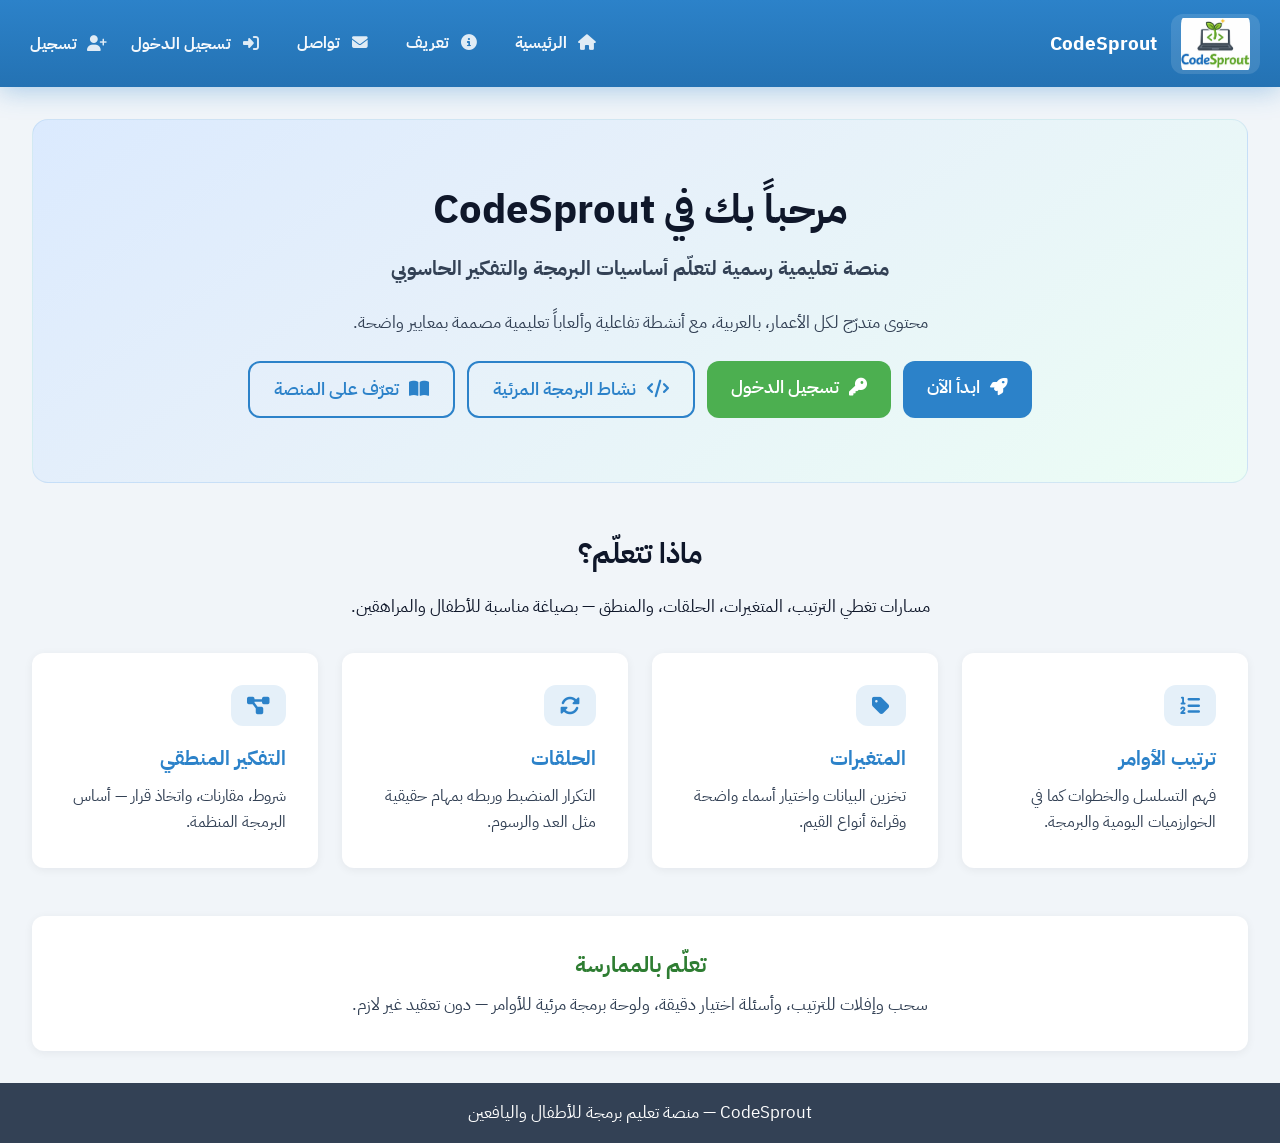
==== index.html @ e9414e95 "أول رفع" ====
<!DOCTYPE html>
<html lang="ar" dir="rtl">
<head>
    <meta charset="UTF-8">
    <meta name="viewport" content="width=device-width, initial-scale=1.0">
    <title>CodeSprout - تعلم البرمجة</title>
    <link rel="preconnect" href="https://fonts.googleapis.com">
    <link rel="preconnect" href="https://fonts.gstatic.com" crossorigin>
    <link href="https://fonts.googleapis.com/css2?family=IBM+Plex+Sans+Arabic:wght@300;400;600;700&display=swap" rel="stylesheet">
    <link rel="stylesheet" href="https://cdnjs.cloudflare.com/ajax/libs/font-awesome/6.5.1/css/all.min.css" crossorigin="anonymous" referrerpolicy="no-referrer" />
    <link rel="stylesheet" href="static/css/style.css">
</head>
<body>
    <header class="main-header main-header--primary">
        <div class="header-content header-content--wide">
            <a href="index.html" class="logo-link">
                <img src="static/assets/images/Logo.jpg" alt="CodeSprout" class="logo-img logo-img--full" width="180" height="56">
                <span class="logo-text"><span class="logo-code">Code</span><span class="logo-sprout">Sprout</span></span>
            </a>
            <button type="button" class="nav-toggle" id="nav-toggle" aria-label="فتح وإغلاق القائمة" aria-expanded="false" aria-controls="main-nav-drawer">
                <i class="fa-solid fa-bars" aria-hidden="true"></i>
            </button>
            <div class="nav-backdrop" id="nav-backdrop" hidden></div>
            <nav class="main-nav main-nav--bold" id="main-nav-drawer">
                <a href="index.html"><i class="fa-solid fa-house fa-fw"></i> الرئيسية</a>
                <a href="about.html"><i class="fa-solid fa-circle-info fa-fw"></i> تعريف</a>
                <a href="contact.html"><i class="fa-solid fa-envelope fa-fw"></i> تواصل</a>
                <span id="nav-guest">
                    <a href="login.html"><i class="fa-solid fa-right-to-bracket fa-fw"></i> تسجيل الدخول</a>
                    <a href="register.html"><i class="fa-solid fa-user-plus fa-fw"></i> تسجيل</a>
                </span>
                <span id="nav-user" class="hidden">
                    <a href="admin.html" id="nav-admin" class="hidden"><i class="fa-solid fa-chart-pie fa-fw"></i> لوحة الإدارة</a>
                    <a href="dashboard.html"><i class="fa-solid fa-gauge-high fa-fw"></i> لوحة التحكم</a>
                    <a href="play.html"><i class="fa-solid fa-shapes fa-fw"></i> نشاط مرئي</a>
                    <a href="games.html"><i class="fa-solid fa-layer-group fa-fw"></i> مكتبة الألعاب</a>
                    <a href="analytics.html"><i class="fa-solid fa-chart-line fa-fw"></i> التحليل</a>
                    <a href="suggestions.html"><i class="fa-solid fa-lightbulb fa-fw"></i> اقتراحات</a>
                    <a href="#" id="logout-link"><i class="fa-solid fa-right-from-bracket fa-fw"></i> خروج</a>
                </span>
            </nav>
        </div>
    </header>
    <main class="main-content main-content--wide">
        <div id="flash-messages"></div>
        <section class="hero hero--official">
            <div class="hero-content">
                <h1 class="hero-title">مرحباً بك في CodeSprout</h1>
                <p class="hero-desc">منصة تعليمية رسمية لتعلّم أساسيات البرمجة والتفكير الحاسوبي</p>
                <p class="hero-lead fw-normal">محتوى متدرّج لكل الأعمار، بالعربية، مع أنشطة تفاعلية وألعاباً تعليمية مصممة بمعايير واضحة.</p>
                <div class="hero-buttons">
                    <a href="register.html" class="btn btn-primary"><i class="fa-solid fa-rocket"></i> ابدأ الآن</a>
                    <a href="login.html" class="btn btn-secondary"><i class="fa-solid fa-key"></i> تسجيل الدخول</a>
                    <a href="play.html" class="btn btn-outline btn-outline--light"><i class="fa-solid fa-code"></i> نشاط البرمجة المرئية</a>
                    <a href="about.html" class="btn btn-outline btn-outline--light"><i class="fa-solid fa-book-open"></i> تعرّف على المنصة</a>
                </div>
            </div>
        </section>
        <section class="features">
            <h2>ماذا تتعلّم؟</h2>
            <p class="section-sub fw-normal">مسارات تغطي الترتيب، المتغيرات، الحلقات، والمنطق — بصياغة مناسبة للأطفال والمراهقين.</p>
            <div class="features-grid">
                <div class="feature-card">
                    <div class="feature-icon"><i class="fa-solid fa-list-ol"></i></div>
                    <h3>ترتيب الأوامر</h3>
                    <p class="fw-normal">فهم التسلسل والخطوات كما في الخوارزميات اليومية والبرمجة.</p>
                </div>
                <div class="feature-card">
                    <div class="feature-icon"><i class="fa-solid fa-tag"></i></div>
                    <h3>المتغيرات</h3>
                    <p class="fw-normal">تخزين البيانات واختيار أسماء واضحة وقراءة أنواع القيم.</p>
                </div>
                <div class="feature-card">
                    <div class="feature-icon"><i class="fa-solid fa-rotate"></i></div>
                    <h3>الحلقات</h3>
                    <p class="fw-normal">التكرار المنضبط وربطه بمهام حقيقية مثل العد والرسوم.</p>
                </div>
                <div class="feature-card">
                    <div class="feature-icon"><i class="fa-solid fa-diagram-project"></i></div>
                    <h3>التفكير المنطقي</h3>
                    <p class="fw-normal">شروط، مقارنات، واتخاذ قرار — أساس البرمجة المنظمة.</p>
                </div>
            </div>
        </section>
        <section class="cta cta--official">
            <h2>تعلّم بالممارسة</h2>
            <p class="fw-normal">سحب وإفلات للترتيب، وأسئلة اختيار دقيقة، ولوحة برمجة مرئية للأوامر — دون تعقيد غير لازم.</p>
        </section>
    </main>
    <footer class="main-footer">
        <div class="footer-content">
            <span>CodeSprout — منصة تعليم برمجة للأطفال واليافعين</span>
        </div>
    </footer>
    <script>var API = 'http://127.0.0.1:5000';</script>
    <script src="static/js/main.js"></script>
    <script src="static/js/nav.js"></script>
    <script>
        fetch(API+'/api/user',{credentials:'include'}).then(function(r){return r.json();}).then(function(d){
            var g=document.getElementById('nav-guest'),u=document.getElementById('nav-user');
            var adm=document.getElementById('nav-admin');
            if(d.logged_in){g.classList.add('hidden');u.classList.remove('hidden');if(adm){if((d.role||'')==='admin'){adm.classList.remove('hidden');}else{adm.classList.add('hidden');}}}
            else{g.classList.remove('hidden');u.classList.add('hidden');if(adm){adm.classList.add('hidden');}}
        }).catch(function(){});
        document.getElementById('logout-link')&&document.getElementById('logout-link').addEventListener('click',function(e){
            e.preventDefault();
            fetch(API+'/api/logout',{credentials:'include'}).then(function(){window.location.href='index.html';});
        });
    </script>
</body>
</html>
---- static/css/style.css ----
* {
    box-sizing: border-box;
    margin: 0;
    padding: 0;
}

:root {
    --blue: #2C82C9;
    --blue-dark: #2472b3;
    --green: #4CAF50;
    --green-dark: #2e7d32;
    --purple: #9B59B6;
    --orange: #E67E22;
    --gray-100: #f1f5f9;
    --gray-200: #e2e8f0;
    --gray-500: #64748b;
    --gray-700: #334155;
    --gray-900: #0f172a;
    --white: #ffffff;
    --radius: 12px;
    --shadow: 0 2px 10px rgba(15, 23, 42, 0.06);
    --shadow-lg: 0 8px 30px rgba(15, 23, 42, 0.1);
}

body {
    font-family: 'IBM Plex Sans Arabic', 'Segoe UI', Tahoma, sans-serif;
    font-size: 17px;
    font-weight: 400;
    line-height: 1.65;
    color: var(--gray-900);
    background: var(--gray-100);
    min-height: 100vh;
    display: flex;
    flex-direction: column;
}

h1, h2, h3, .fw-bold {
    font-weight: 700;
}

.fw-normal {
    font-weight: 400;
}

.text-muted {
    color: var(--gray-500);
}

.main-header {
    background: linear-gradient(180deg, #2C82C9 0%, #2472b3 100%);
    box-shadow: 0 4px 24px rgba(44, 130, 201, 0.35);
    padding: 0.85rem 1.25rem;
    position: sticky;
    top: 0;
    z-index: 100;
}

.main-header--primary .logo-text,
.main-header--primary .logo-code,
.main-header--primary .logo-sprout {
    color: var(--white);
}

.header-content {
    max-width: 1320px;
    margin: 0 auto;
    display: flex;
    align-items: center;
    justify-content: space-between;
    flex-wrap: wrap;
    gap: 1rem;
}

.header-content--wide {
    max-width: 1440px;
}

.logo-link {
    display: flex;
    align-items: center;
    gap: 0.85rem;
    text-decoration: none;
    color: var(--white);
    font-weight: 700;
    font-size: 1.2rem;
}

.logo-img {
    border-radius: 12px;
    flex-shrink: 0;
}

.logo-img--full {
    width: auto;
    height: auto;
    max-height: 60px;
    max-width: min(240px, 55vw);
    object-fit: contain;
    object-position: center;
    background: rgba(255, 255, 255, 0.12);
    padding: 4px 10px;
}

.logo-text {
    color: inherit;
}

.logo-code {
    color: inherit;
}

.logo-sprout {
    color: #a7f3d0;
}

.main-nav {
    display: flex;
    gap: 0.35rem 1rem;
    flex-wrap: wrap;
    align-items: center;
    justify-content: flex-end;
}

.main-nav--bold a {
    font-weight: 700;
    text-decoration: none;
    color: rgba(255, 255, 255, 0.95);
    font-size: 0.98rem;
    padding: 0.5rem 0.65rem;
    border-radius: 10px;
    transition: background 0.2s, color 0.2s;
}

.main-nav--bold a:hover {
    color: var(--white);
    background: rgba(255, 255, 255, 0.12);
}

.main-nav--bold a i {
    opacity: 0.9;
    margin-left: 0.35rem;
}

.nav-toggle {
    display: none;
    align-items: center;
    justify-content: center;
    width: 2.75rem;
    height: 2.75rem;
    padding: 0;
    border: none;
    border-radius: 12px;
    background: rgba(255, 255, 255, 0.15);
    color: var(--white);
    cursor: pointer;
    flex-shrink: 0;
    transition: background 0.2s;
}

.nav-toggle:hover {
    background: rgba(255, 255, 255, 0.22);
}

.nav-toggle i {
    font-size: 1.35rem;
    pointer-events: none;
}

.nav-backdrop {
    display: none;
    position: fixed;
    inset: 0;
    background: rgba(15, 23, 42, 0.45);
    z-index: 198;
}

.nav-backdrop:not([hidden]) {
    display: block;
}

body.nav-drawer-open {
    overflow: hidden;
}

@media (min-width: 901px) {
    .main-nav {
        position: static !important;
        transform: none !important;
        width: auto !important;
        max-width: none !important;
        height: auto !important;
        flex-direction: row !important;
        align-items: center !important;
        justify-content: flex-end !important;
        padding: 0 !important;
        box-shadow: none !important;
        background: transparent !important;
    }

    .nav-backdrop {
        display: none !important;
    }
}

@media (max-width: 900px) {
    .header-content {
        flex-direction: row;
        flex-wrap: nowrap;
        align-items: center;
    }

    .logo-link {
        justify-content: flex-start;
        flex: 1;
        min-width: 0;
    }

    .nav-toggle {
        display: flex;
        order: 2;
    }

    .main-nav {
        position: fixed;
        top: 0;
        right: 0;
        width: min(90vw, 320px);
        max-width: 100%;
        height: 100vh;
        height: 100dvh;
        margin: 0;
        padding: 4.5rem 1.25rem 2rem;
        flex-direction: column;
        align-items: stretch;
        justify-content: flex-start;
        gap: 0.25rem;
        flex-wrap: nowrap;
        background: linear-gradient(180deg, #2C82C9 0%, #1a5a8a 100%);
        box-shadow: -6px 0 28px rgba(0, 0, 0, 0.2);
        z-index: 200;
        transform: translateX(100%);
        transition: transform 0.28s ease;
        overflow-y: auto;
    }

    .main-nav.nav-open {
        transform: translateX(0);
    }

    .main-nav--bold a {
        padding: 0.65rem 0.75rem;
    }

    .main-nav > span {
        display: flex;
        flex-direction: column;
        gap: 0.2rem;
        width: 100%;
    }

    .notif-wrap {
        position: relative;
        width: 100%;
    }

    .notif-panel {
        left: auto;
        right: 0;
        width: 100%;
    }
}

.main-content {
    flex: 1;
    max-width: 1320px;
    margin: 0 auto;
    padding: clamp(1rem, 3vw, 2rem);
    width: 100%;
}

.main-content--wide {
    max-width: 1440px;
}

@media (max-width: 480px) {
    .logo-img--full {
        max-width: min(200px, 70vw);
        max-height: 52px;
    }
}

.flash-messages {
    margin-bottom: 1.5rem;
}

.flash {
    padding: 1rem 1.5rem;
    border-radius: var(--radius);
    margin-bottom: 0.5rem;
    font-size: 1rem;
}

.flash-success { background: #d1fae5; color: #065f46; }
.flash-error { background: #fee2e2; color: #991b1b; }
.flash-warning { background: #fef3c7; color: #92400e; }
.flash-info { background: #dbeafe; color: #1e40af; }

.main-footer {
    background: var(--gray-700);
    color: var(--white);
    text-align: center;
    padding: 1rem 2rem;
    margin-top: auto;
}

.hero {
    text-align: center;
    padding: clamp(2rem, 5vw, 4rem) clamp(1rem, 3vw, 2rem);
    background: linear-gradient(145deg, #e0f2fe 0%, #ecfdf5 45%, #f0fdf4 100%);
    border-radius: 16px;
    margin-bottom: 3rem;
    border: 1px solid rgba(44, 130, 201, 0.12);
}

.hero--official {
    background: linear-gradient(145deg, #dbeafe 0%, #e6f0fa 40%, #ecfdf5 100%);
}

.hero-title {
    font-size: clamp(1.75rem, 4vw, 2.5rem);
    font-weight: 700;
    color: var(--gray-900);
    margin-bottom: 1rem;
    line-height: 1.3;
}

.hero h1 {
    font-size: clamp(1.75rem, 4vw, 2.5rem);
    color: var(--gray-900);
    margin-bottom: 1rem;
}

.hero-desc {
    font-size: 1.25rem;
    color: var(--blue);
    font-weight: 700;
    margin-bottom: 0.5rem;
}

.hero-lead {
    color: var(--gray-700);
    margin-bottom: 1.5rem;
    max-width: 42rem;
    margin-left: auto;
    margin-right: auto;
}

.hero p {
    color: var(--gray-700);
    margin-bottom: 1.5rem;
}

.hero-buttons {
    display: flex;
    gap: 0.75rem;
    justify-content: center;
    flex-wrap: wrap;
}

.hero-buttons .btn i {
    margin-left: 0.4rem;
}

.btn-outline--light {
    border-color: var(--blue);
    color: var(--blue);
    background: rgba(255, 255, 255, 0.85);
}

.section-sub {
    text-align: center;
    color: var(--gray-600);
    margin: -1rem auto 2rem;
    max-width: 720px;
    font-size: 1.05rem;
}

.cta--official h2 {
    font-weight: 700;
    color: var(--gray-900);
}

.cta--official p {
    color: var(--gray-700);
    max-width: 640px;
    margin: 0.5rem auto 0;
}

/* Buttons */
.btn {
    display: inline-block;
    padding: 0.75rem 1.5rem;
    font-size: 1.1rem;
    font-family: inherit;
    font-weight: 600;
    border-radius: var(--radius);
    cursor: pointer;
    border: none;
    text-decoration: none;
    transition: opacity 0.2s;
}

.btn:hover {
    opacity: 0.9;
}

.btn-primary {
    background: var(--blue);
    color: var(--white);
}

.btn-secondary {
    background: var(--green);
    color: var(--white);
}

.btn-outline {
    background: transparent;
    color: var(--blue);
    border: 2px solid var(--blue);
}

.main-header--primary .notif-bell {
    color: var(--white);
}

.main-header--primary .notif-bell:hover {
    background: rgba(255, 255, 255, 0.15);
}

.main-header--primary .notif-count {
    background: #f59e0b;
    color: #1a1a1a;
}

.btn-full {
    width: 100%;
}

/* Features */
.features {
    margin-bottom: 3rem;
}

.features h2 {
    text-align: center;
    font-size: clamp(1.35rem, 3vw, 1.75rem);
    font-weight: 700;
    margin-bottom: 2rem;
    color: var(--gray-900);
}

.features-grid {
    display: grid;
    grid-template-columns: repeat(auto-fit, minmax(240px, 1fr));
    gap: 1.5rem;
}

.feature-card {
    background: var(--white);
    padding: 2rem;
    border-radius: var(--radius);
    box-shadow: var(--shadow);
}

.feature-icon {
    font-size: 1.25rem;
    font-weight: 600;
    padding: 0.65rem 1rem;
    background: rgba(44, 130, 201, 0.12);
    border-radius: var(--radius);
    display: inline-flex;
    align-items: center;
    justify-content: center;
    margin-bottom: 1rem;
    color: var(--blue);
}

.feature-card h3 {
    font-size: 1.25rem;
    margin-bottom: 0.5rem;
    color: var(--blue);
}

.feature-card p {
    color: var(--gray-700);
    font-size: 1rem;
}

.cta {
    text-align: center;
    padding: 2rem;
    background: var(--white);
    border-radius: var(--radius);
    box-shadow: var(--shadow);
}

.cta h2 {
    font-size: 1.35rem;
    margin-bottom: 0.5rem;
    color: var(--green-dark);
}

/* Forms */
.form-section {
    max-width: 480px;
    margin: 2rem auto;
}

.form-card {
    background: var(--white);
    padding: 2.5rem;
    border-radius: var(--radius);
    box-shadow: var(--shadow-lg);
}

.form-card h1 {
    text-align: center;
    margin-bottom: 1.5rem;
    font-size: 1.75rem;
    color: var(--gray-900);
}

.auth-form .form-group {
    margin-bottom: 1.25rem;
}

.auth-form label {
    display: block;
    margin-bottom: 0.5rem;
    font-weight: 600;
    color: var(--gray-700);
}

.auth-form input,
.auth-form textarea {
    width: 100%;
    padding: 0.75rem 1rem;
    font-size: 1.1rem;
    font-family: inherit;
    border: 2px solid var(--gray-200);
    border-radius: var(--radius);
}

.auth-form input:focus,
.auth-form textarea:focus {
    outline: none;
    border-color: var(--blue);
}

.auth-form button[type="submit"] {
    margin-top: 0.5rem;
}

.form-footer {
    text-align: center;
    margin-top: 1.5rem;
    color: var(--gray-500);
}

.form-footer a {
    color: var(--blue);
    text-decoration: none;
}

.form-footer a:hover {
    text-decoration: underline;
}

/* Login specific */
.login-section .form-card,
.login-card {
    max-width: 420px;
}

.login-logo {
    text-align: center;
    margin-bottom: 1rem;
}

.login-logo .logo-img {
    width: auto;
    height: auto;
}

.logo-img--form {
    max-height: 72px;
    max-width: 200px;
    object-fit: contain;
}

.form-lead {
    text-align: center;
    color: var(--gray-600);
    margin-bottom: 1.25rem;
    font-size: 0.95rem;
}

/* Dashboard */
.dashboard h1 {
    font-size: 1.75rem;
    margin-bottom: 1.5rem;
    color: var(--gray-900);
}

.dashboard-stats {
    display: grid;
    grid-template-columns: repeat(auto-fit, minmax(180px, 1fr));
    gap: 1rem;
    margin-bottom: 2rem;
}

.stat-card {
    background: var(--white);
    padding: 1.5rem;
    border-radius: var(--radius);
    box-shadow: var(--shadow);
    text-align: center;
}

.stat-value {
    display: block;
    font-size: 1.75rem;
    font-weight: 700;
    color: var(--blue);
}

.stat-label {
    font-size: 0.95rem;
    color: var(--gray-500);
}

.dashboard-actions {
    display: flex;
    gap: 1rem;
    flex-wrap: wrap;
}

/* Exercises */
.exercises-page h1 {
    margin-bottom: 1.5rem;
    font-size: 1.75rem;
}

.exercises-filter {
    display: flex;
    gap: 0.5rem;
    flex-wrap: wrap;
    margin-bottom: 2rem;
}

.filter-btn {
    padding: 0.5rem 1rem;
    font-size: 1rem;
    font-family: inherit;
    border: 2px solid var(--gray-200);
    background: var(--white);
    border-radius: var(--radius);
    cursor: pointer;
}

.filter-btn.active,
.filter-btn:hover {
    border-color: var(--blue);
    background: var(--blue);
    color: var(--white);
}

.exercises-list {
    display: grid;
    grid-template-columns: repeat(auto-fill, minmax(280px, 1fr));
    gap: 1.5rem;
}

.exercise-card {
    background: var(--white);
    padding: 1.5rem;
    border-radius: var(--radius);
    box-shadow: var(--shadow);
    border: 1px solid var(--gray-200);
    transition: box-shadow 0.2s, transform 0.2s;
}

.exercise-card:hover {
    box-shadow: var(--shadow-lg);
    transform: translateY(-2px);
}

.exercise-card h3 {
    font-size: 1.2rem;
    margin-bottom: 0.5rem;
    color: var(--blue);
}

.ex-desc {
    font-size: 1rem;
    color: var(--gray-700);
    margin-bottom: 0.75rem;
}

.ex-difficulty {
    display: block;
    font-size: 0.9rem;
    color: var(--gray-500);
    margin-bottom: 1rem;
}

.btn-exercise {
    width: 100%;
}

/* Modal */
.modal {
    position: fixed;
    top: 0;
    left: 0;
    right: 0;
    bottom: 0;
    background: rgba(0,0,0,0.5);
    display: flex;
    align-items: center;
    justify-content: center;
    z-index: 200;
}

.modal.hidden {
    display: none;
}

.modal-content {
    background: var(--white);
    padding: 2rem;
    border-radius: var(--radius);
    max-width: 560px;
    width: 90%;
    max-height: 90vh;
    overflow-y: auto;
}

.modal-close {
    float: left;
    font-size: 1.25rem;
    background: none;
    border: none;
    cursor: pointer;
    color: var(--gray-500);
    padding: 0.25rem 0.5rem;
    line-height: 1;
}

.modal-close:hover {
    color: var(--gray-900);
}

.modal-content h2 {
    margin-bottom: 1rem;
    font-size: 1.35rem;
}

.modal-actions {
    margin-top: 1.5rem;
}

/* Exercise types */
.sort-container {
    display: flex;
    flex-direction: column;
    gap: 0.75rem;
    margin: 1rem 0;
}

.sort-item {
    padding: 1rem;
    background: var(--gray-100);
    border: 2px solid var(--gray-200);
    border-radius: var(--radius);
    cursor: grab;
}

.sort-item:active {
    cursor: grabbing;
}

.choices-container {
    display: flex;
    flex-direction: column;
    gap: 0.75rem;
    margin: 1rem 0;
}

.choice-btn {
    padding: 1rem;
    font-size: 1.1rem;
    font-family: inherit;
    text-align: right;
    background: var(--gray-100);
    border: 2px solid var(--gray-200);
    border-radius: var(--radius);
    cursor: pointer;
}

.choice-btn:hover {
    border-color: var(--blue);
}

.choice-btn.selected {
    border-color: var(--green);
    background: #dcfce7;
}

.true-false-container {
    display: flex;
    gap: 1rem;
    margin: 1rem 0;
}

.true-false-btn {
    flex: 1;
    padding: 1.25rem;
    font-size: 1.25rem;
    font-family: inherit;
    border: 2px solid var(--gray-200);
    border-radius: var(--radius);
    cursor: pointer;
}

.true-false-btn:hover {
    border-color: var(--blue);
}

.true-false-btn.selected {
    border-color: var(--green);
    background: #dcfce7;
}

/* Analytics */
.analytics-page h1 {
    margin-bottom: 1.5rem;
    font-size: 1.75rem;
}

.analytics-grid {
    display: grid;
    grid-template-columns: repeat(auto-fit, minmax(260px, 1fr));
    gap: 1.5rem;
    margin-bottom: 2rem;
}

.analytics-card {
    background: var(--white);
    padding: 1.5rem;
    border-radius: var(--radius);
    box-shadow: var(--shadow);
}

.analytics-card h3 {
    margin-bottom: 1rem;
    font-size: 1.2rem;
    color: var(--blue);
}

.level-badge {
    font-size: 1.5rem;
    font-weight: 700;
    color: var(--green);
}

.chart-container {
    min-height: 120px;
}

.chart-bar-row {
    display: flex;
    align-items: center;
    gap: 1rem;
    margin-bottom: 0.75rem;
}

.bar-label {
    width: 100px;
    font-size: 0.95rem;
}

.bar-track {
    flex: 1;
    height: 24px;
    background: var(--gray-200);
    border-radius: 4px;
    overflow: hidden;
}

.bar-fill {
    height: 100%;
    background: var(--green);
    border-radius: 4px;
}

.bar-value {
    width: 30px;
    text-align: center;
}

.progress-section {
    background: var(--white);
    padding: 1.5rem;
    border-radius: var(--radius);
    box-shadow: var(--shadow);
}

.progress-section h3 {
    margin-bottom: 1rem;
}

.progress-chart {
    display: flex;
    gap: 4px;
    flex-wrap: wrap;
}

.progress-dot {
    width: 20px;
    height: 20px;
    border-radius: 50%;
}

.progress-dot.correct {
    background: var(--green);
}

.progress-dot.wrong {
    background: #ef4444;
}

.no-data {
    color: var(--gray-500);
    font-style: italic;
}

/* About */
.about-page {
    max-width: 700px;
    margin: 0 auto;
}

.about-header {
    text-align: center;
    margin-bottom: 2rem;
}

.about-logo {
    width: auto;
    height: auto;
    max-height: 120px;
    max-width: min(280px, 85vw);
    object-fit: contain;
    margin-bottom: 1rem;
}

.about-content h2 {
    font-size: 1.35rem;
    margin: 1.5rem 0 0.75rem;
    color: var(--blue);
}

.about-content ul {
    margin: 0.5rem 0 1rem;
    padding-right: 1.5rem;
}

.about-content li {
    margin-bottom: 0.5rem;
}

/* Contact */
.contact-section .form-card {
    max-width: 560px;
}

/* Suggestions */
.suggestions-page h1 {
    margin-bottom: 1rem;
}

.suggestions-desc {
    margin-bottom: 1.5rem;
    color: var(--gray-700);
}

.suggestions-list {
    display: grid;
    gap: 1rem;
    margin-bottom: 2rem;
}

.suggestion-card {
    background: var(--white);
    padding: 1.5rem;
    border-radius: var(--radius);
    box-shadow: var(--shadow);
}

.suggestion-card h3 {
    color: var(--blue);
    margin-bottom: 0.5rem;
}

.suggestion-msg {
    color: var(--green-dark);
    margin-top: 0.5rem;
}

.success-card h3 {
    color: var(--green);
}

.hidden {
    display: none !important;
}

.sort-hint {
    font-size: 0.95rem;
    color: var(--blue);
    margin-bottom: 0.75rem;
}

.games-intro {
    color: var(--gray-700);
    margin-bottom: 1.5rem;
    max-width: 720px;
    line-height: 1.7;
}

.games-intro a {
    color: var(--blue);
    font-weight: 600;
    text-decoration: none;
}

.games-intro a:hover {
    text-decoration: underline;
}

.parent-banner {
    background: #fef3c7;
    border: 1px solid #fcd34d;
    border-radius: var(--radius);
    padding: 1rem 1.25rem;
    margin-bottom: 1.5rem;
    color: #78350f;
}

.parent-empty-msg {
    padding: 2rem;
    background: var(--white);
    border-radius: var(--radius);
    color: var(--gray-700);
}

.stages-track {
    margin-bottom: 2rem;
}

.stages-title {
    font-size: 1.2rem;
    margin-bottom: 1rem;
    color: var(--gray-900);
}

.stages-row {
    display: flex;
    flex-wrap: wrap;
    gap: 0.75rem;
    align-items: stretch;
}

.stage-node {
    background: var(--white);
    border: 2px solid var(--gray-200);
    border-radius: var(--radius);
    padding: 0.75rem 1rem;
    min-width: 72px;
    text-align: center;
    box-shadow: var(--shadow);
}

.stage-node.stage-complete {
    border-color: var(--green);
    background: #ecfdf5;
}

.stage-num {
    display: block;
    font-weight: 700;
    font-size: 1.25rem;
    color: var(--blue);
}

.stage-meta {
    font-size: 0.85rem;
    color: var(--gray-500);
}

.bracket-hint {
    font-size: 0.95rem;
    color: var(--gray-600);
    margin-bottom: 1rem;
}

.stage-badge {
    display: inline-block;
    font-size: 0.85rem;
    background: var(--gray-200);
    color: var(--gray-700);
    padding: 0.25rem 0.6rem;
    border-radius: 6px;
    margin-bottom: 0.5rem;
}

.register-card-wide {
    max-width: 560px;
}

.register-lead {
    text-align: center;
    color: var(--gray-600);
    margin-bottom: 1.5rem;
    font-size: 1rem;
}

.role-radios {
    display: flex;
    flex-direction: column;
    gap: 0.75rem;
    align-items: stretch;
}

.radio-label {
    display: flex;
    flex-direction: row;
    align-items: flex-start;
    gap: 0.65rem;
    font-weight: 400;
    cursor: pointer;
    text-align: right;
    line-height: 1.5;
}

.radio-label input[type="radio"] {
    flex-shrink: 0;
    width: 1.1rem;
    height: 1.1rem;
    margin-top: 0.32rem;
    accent-color: var(--blue);
    cursor: pointer;
}

.radio-label-text {
    display: flex;
    flex-direction: column;
    gap: 0.15rem;
    flex: 1;
    min-width: 0;
}

.radio-label-text .fw-bold {
    font-weight: 700;
    color: var(--gray-900);
}

.radio-label-text .fw-normal {
    font-weight: 400;
    font-size: 0.92rem;
    color: var(--gray-600);
}

.field-hint {
    display: block;
    margin-top: 0.35rem;
    font-size: 0.88rem;
    color: var(--gray-500);
}

.parent-panel {
    background: var(--white);
    padding: 1.5rem;
    border-radius: var(--radius);
    box-shadow: var(--shadow);
    margin-bottom: 2rem;
}

.parent-panel h2 {
    color: var(--blue);
    margin-bottom: 0.5rem;
}

.parent-desc {
    color: var(--gray-700);
    margin-bottom: 1.25rem;
}

.child-form .form-row {
    display: grid;
    grid-template-columns: repeat(auto-fit, minmax(200px, 1fr));
    gap: 1rem;
}

.children-list {
    display: grid;
    gap: 1rem;
    margin-top: 1rem;
}

.child-summary-card {
    background: var(--gray-100);
    padding: 1rem 1.25rem;
    border-radius: var(--radius);
    border-right: 4px solid var(--green);
}

.child-summary-card h4 {
    color: var(--blue);
    margin-bottom: 0.5rem;
}

.child-login-hint {
    margin-top: 0.75rem;
    font-size: 0.92rem;
    color: var(--gray-600);
}

.child-login-hint code {
    background: var(--white);
    padding: 0.15rem 0.4rem;
    border-radius: 4px;
}

.notif-wrap {
    position: relative;
}

.notif-bell {
    background: none;
    border: none;
    cursor: pointer;
    font-size: 1.2rem;
    padding: 0.35rem 0.5rem;
    border-radius: var(--radius);
}

.notif-bell:hover {
    background: var(--gray-100);
}

.notif-count {
    background: #ef4444;
    color: var(--white);
    font-size: 0.75rem;
    padding: 0.1rem 0.4rem;
    border-radius: 10px;
    vertical-align: top;
}

.notif-panel {
    position: absolute;
    left: 0;
    top: calc(100% + 6px);
    width: min(360px, 92vw);
    max-height: 420px;
    overflow-y: auto;
    background: var(--white);
    border-radius: var(--radius);
    box-shadow: var(--shadow-lg);
    z-index: 300;
    padding: 0.75rem;
    text-align: right;
}

.notif-item {
    padding: 0.75rem;
    border-bottom: 1px solid var(--gray-200);
    cursor: pointer;
    font-size: 0.95rem;
}

.notif-item.notif-unread {
    background: #eff6ff;
}

.notif-time {
    font-size: 0.8rem;
    color: var(--gray-500);
}

.notif-empty {
    padding: 1rem;
    color: var(--gray-500);
    text-align: center;
}

.notif-mark-all {
    width: 100%;
    margin-top: 0.5rem;
}

.parent-analytics-msg {
    margin: 1rem 0;
    color: var(--gray-700);
    line-height: 1.7;
}

.admin-dashboard {
    max-width: 1200px;
    margin: 0 auto;
}

.admin-title {
    color: var(--blue-dark);
    margin-bottom: 0.35rem;
}

.admin-lead {
    color: var(--gray-600);
    margin-bottom: 1.75rem;
}

.admin-stats-grid {
    display: grid;
    grid-template-columns: repeat(auto-fill, minmax(200px, 1fr));
    gap: 1rem;
    margin-bottom: 2rem;
}

.admin-stat-card .stat-value {
    font-size: 1.35rem;
    display: flex;
    align-items: center;
    gap: 0.5rem;
    flex-wrap: wrap;
}

.admin-section-title {
    font-size: 1.35rem;
    color: var(--gray-900);
    margin: 1.5rem 0 0.75rem;
}

.admin-table-wrap {
    overflow-x: auto;
    border-radius: var(--radius);
    box-shadow: var(--shadow);
    background: var(--white);
    margin-bottom: 2rem;
}

.admin-table {
    width: 100%;
    border-collapse: collapse;
    font-size: 0.92rem;
}

.admin-table th,
.admin-table td {
    padding: 0.65rem 0.85rem;
    text-align: right;
    border-bottom: 1px solid var(--gray-200);
}

.admin-table th {
    background: var(--gray-100);
    font-weight: 700;
    color: var(--gray-700);
    white-space: nowrap;
}

.admin-table tbody tr:hover {
    background: #f8fafc;
}
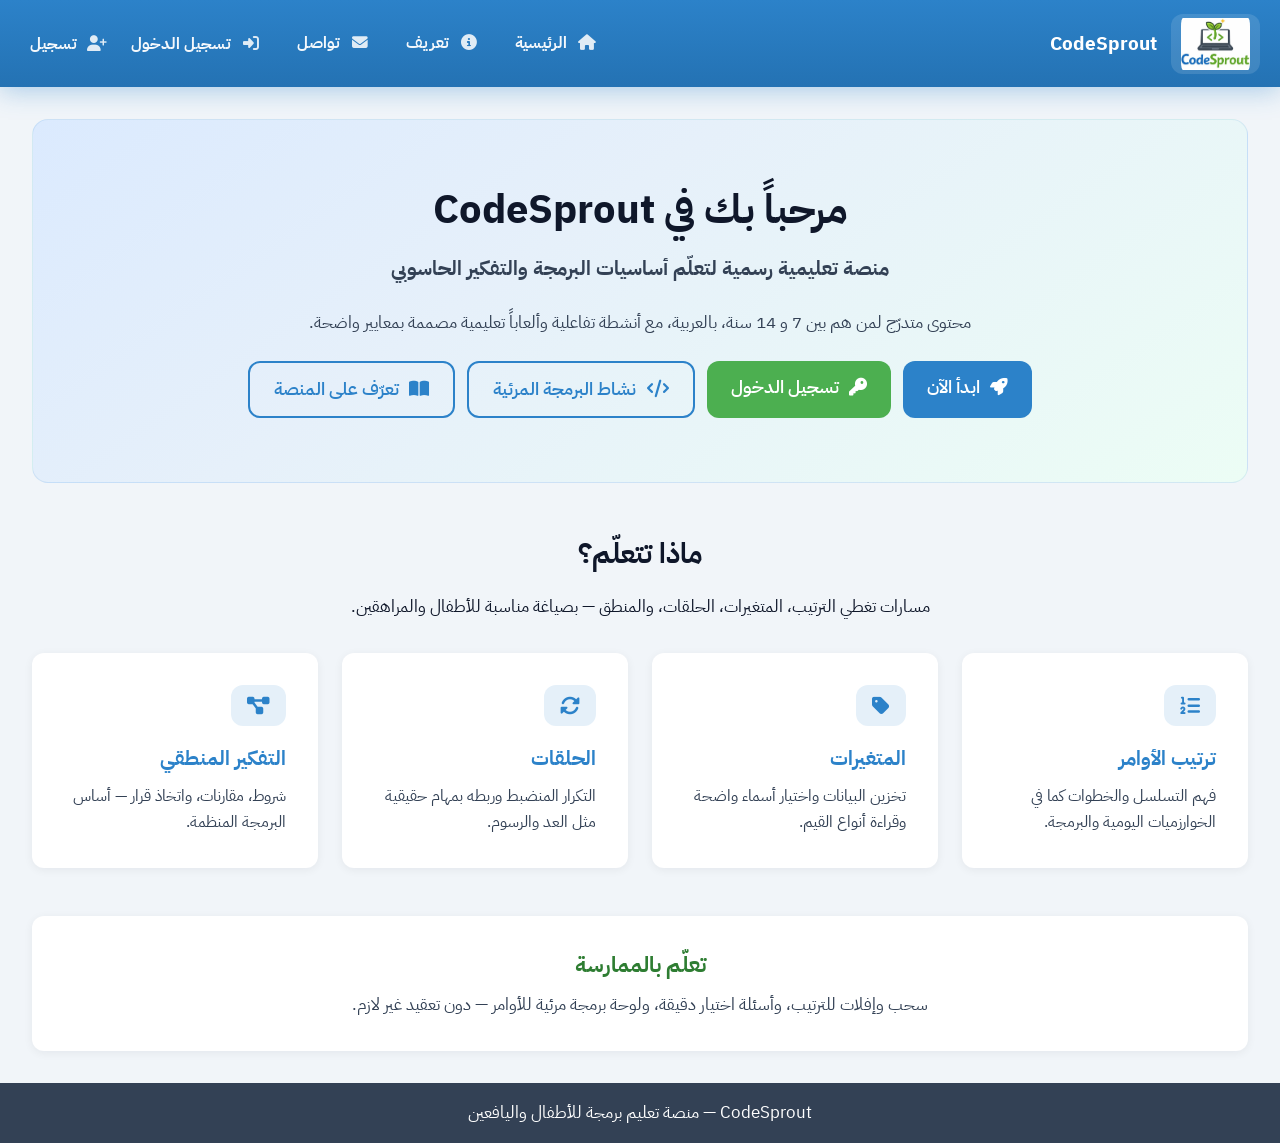
==== commit 1aa380bf: "تعديل بعض المشكلات" ====
--- a/index.html
+++ b/index.html
@@ -47,7 +47,7 @@
             <div class="hero-content">
                 <h1 class="hero-title">مرحباً بك في CodeSprout</h1>
                 <p class="hero-desc">منصة تعليمية رسمية لتعلّم أساسيات البرمجة والتفكير الحاسوبي</p>
-                <p class="hero-lead fw-normal">محتوى متدرّج لكل الأعمار، بالعربية، مع أنشطة تفاعلية وألعاباً تعليمية مصممة بمعايير واضحة.</p>
+                <p class="hero-lead fw-normal">محتوى متدرّج لمن هم بين 7 و 14 سنة، بالعربية، مع أنشطة تفاعلية وألعاباً تعليمية مصممة بمعايير واضحة.</p>
                 <div class="hero-buttons">
                     <a href="register.html" class="btn btn-primary"><i class="fa-solid fa-rocket"></i> ابدأ الآن</a>
                     <a href="login.html" class="btn btn-secondary"><i class="fa-solid fa-key"></i> تسجيل الدخول</a>
@@ -92,7 +92,7 @@
             <span>CodeSprout — منصة تعليم برمجة للأطفال واليافعين</span>
         </div>
     </footer>
-    <script>var API = 'http://127.0.0.1:5000';</script>
+    <script>var API = window.location.origin;</script>
     <script src="static/js/main.js"></script>
     <script src="static/js/nav.js"></script>
     <script>
--- a/static/css/style.css
+++ b/static/css/style.css
@@ -771,6 +771,37 @@
     margin-top: 1.5rem;
 }
 
+.modal-feedback {
+    margin-top: 1rem;
+    padding: 0.85rem 1rem;
+    border-radius: var(--radius);
+    font-weight: 600;
+    font-size: 1rem;
+    line-height: 1.5;
+}
+
+.modal-feedback.hidden {
+    display: none;
+}
+
+.modal-feedback--ok {
+    background: #d1fae5;
+    color: #065f46;
+    border: 1px solid #6ee7b7;
+}
+
+.modal-feedback--err {
+    background: #fee2e2;
+    color: #991b1b;
+    border: 1px solid #fca5a5;
+}
+
+.modal-feedback--warn {
+    background: #fef3c7;
+    color: #92400e;
+    border: 1px solid #fcd34d;
+}
+
 /* Exercise types */
 .sort-container {
     display: flex;
@@ -847,6 +878,21 @@
 .analytics-page h1 {
     margin-bottom: 1.5rem;
     font-size: 1.75rem;
+}
+
+.analytics-context {
+    margin: 0 0 1rem;
+    padding: 0.75rem 1rem;
+    background: #eff6ff;
+    border-radius: var(--radius);
+    color: #1e3a5f;
+    font-size: 0.95rem;
+}
+
+.form-error {
+    color: #b91c1c;
+    margin-bottom: 1rem;
+    font-weight: 600;
 }
 
 .analytics-grid {
@@ -1232,6 +1278,14 @@
     margin-bottom: 0.5rem;
 }
 
+.child-actions {
+    display: flex;
+    flex-wrap: wrap;
+    gap: 0.5rem;
+    margin: 0.75rem 0 0.25rem;
+    align-items: center;
+}
+
 .child-login-hint {
     margin-top: 0.75rem;
     font-size: 0.92rem;
